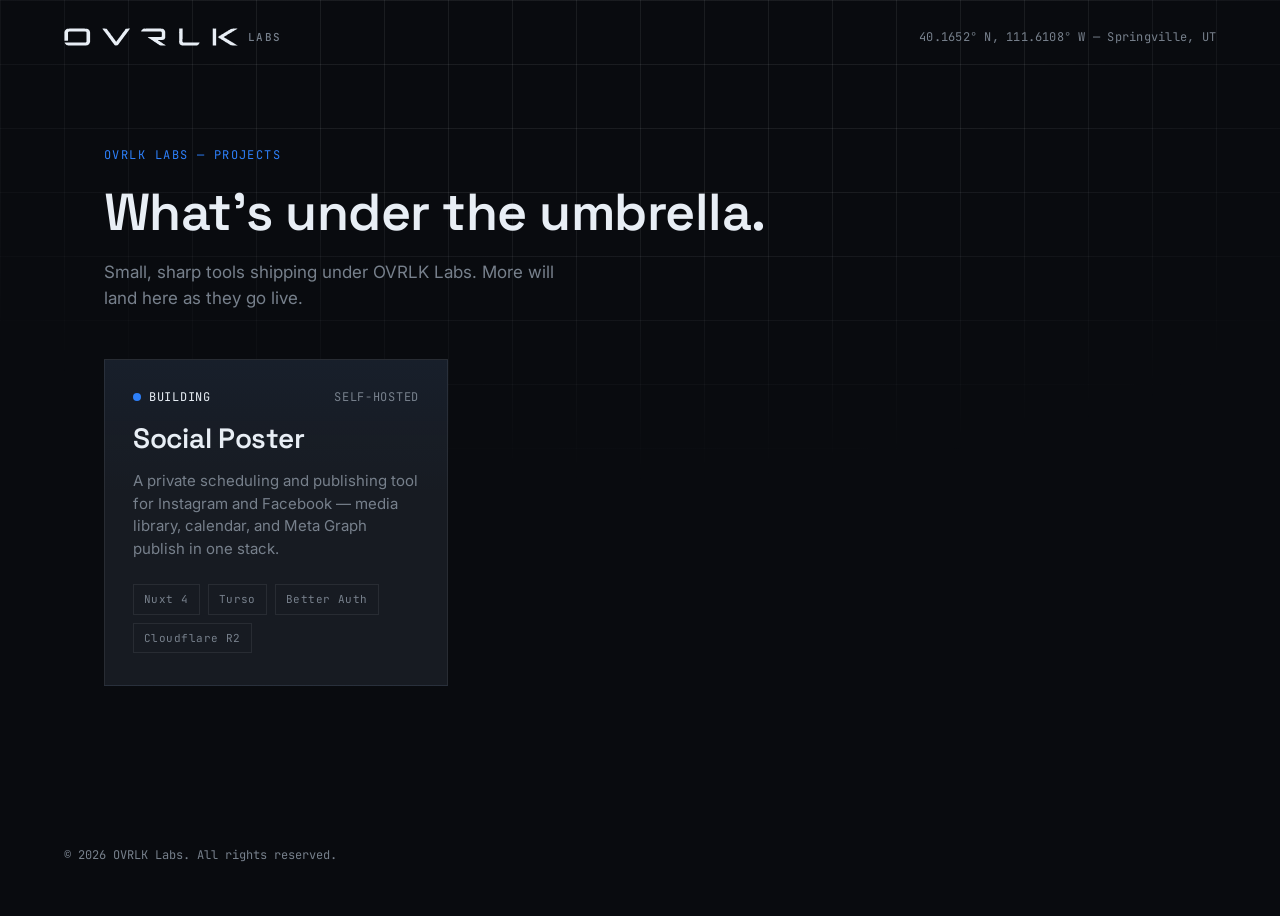
==== projects.html @ 6d1fc2ef "Add projects page and adjust styles." ====
<!DOCTYPE html>
<html lang="en">
<head>
  <meta charset="UTF-8" />
  <meta name="viewport" content="width=device-width, initial-scale=1.0" />
  <title>Projects — OVRLK Labs</title>
  <meta name="description" content="Projects under the OVRLK Labs umbrella — small, sharp software by Clint Losee." />

  <link rel="preconnect" href="https://fonts.googleapis.com">
  <link rel="preconnect" href="https://fonts.gstatic.com" crossorigin>
  <link href="https://fonts.googleapis.com/css2?family=Space+Grotesk:wght@400;500;600;700&family=Inter:wght@400;500;600&family=JetBrains+Mono:wght@400;500&display=swap" rel="stylesheet">

  <link rel="stylesheet" href="styles.css" />
</head>
<body>

  <div class="grid-overlay" aria-hidden="true"></div>

  <header class="topbar">
    <a class="wordmark" href="index.html">
      <img class="logo-mark" src="assets/logo.svg" alt="OVRLK" width="166" height="19" />
      <span class="labs-tag">LABS</span>
    </a>
    <div class="coords">40.1652&deg; N, 111.6108&deg; W &mdash; Springville, UT</div>
  </header>

  <main>
    <section class="page-intro">
      <p class="eyebrow">OVRLK LABS &mdash; PROJECTS</p>
      <h1>What&rsquo;s under the umbrella.</h1>
      <p class="sub">
        Small, sharp tools shipping under OVRLK Labs.
        More will land here as they go live.
      </p>
    </section>

    <section class="projects" aria-label="Projects">
      <article class="project">
        <div class="project-meta">
          <span class="project-status"><span class="pulse-dot" aria-hidden="true"></span> Building</span>
          <span class="project-tag">Self-hosted</span>
        </div>
        <h2 class="project-name">Social Poster</h2>
        <p class="project-desc">
          A private scheduling and publishing tool for Instagram and Facebook —
          media library, calendar, and Meta Graph publish in one stack.
        </p>
        <ul class="project-stack" aria-label="Stack">
          <li>Nuxt 4</li>
          <li>Turso</li>
          <li>Better Auth</li>
          <li>Cloudflare R2</li>
        </ul>
      </article>
    </section>
  </main>

  <footer>
    <p>&copy; <span id="year"></span> OVRLK Labs. All rights reserved.</p>
  </footer>

  <script src="script.js"></script>
</body>
</html>
---- styles.css ----
/* ==========================================================================
   OVRLK Labs — landing page
   Tokens
   ========================================================================== */

:root {
  --bg: #090b0f; /* Obsidian */
  --bg-2: #171b22; /* Graphite */
  --fg: #e8eef5; /* Ice */
  --fg-dim: #77808c; /* Steel */
  --line: rgba(232, 238, 245, 0.08);
  --accent: #2d7ff9; /* Signal Blue */
  --accent-hover: #4d94ff;
  --ridge-back: #1e2430;
  --ridge-mid: #12161d;

  --font-display: 'Space Grotesk', sans-serif;
  --font-body: 'Inter', sans-serif;
  --font-mono: 'JetBrains Mono', monospace;

  --max-width: 1200px;
  --edge: clamp(24px, 5vw, 64px);
}

/* ==========================================================================
   Reset
   ========================================================================== */

*,
*::before,
*::after {
  box-sizing: border-box;
}

html {
  scroll-behavior: smooth;
}

body {
  margin: 0;
  background: var(--bg);
  color: var(--fg);
  font-family: var(--font-body);
  line-height: 1.5;
  -webkit-font-smoothing: antialiased;
}

a {
  color: inherit;
}

/* Visible keyboard focus */
a:focus-visible,
button:focus-visible {
  outline: 2px solid var(--accent);
  outline-offset: 3px;
}

/* ==========================================================================
   Background grid overlay — subtle lab-schematic texture
   ========================================================================== */

.grid-overlay {
  position: fixed;
  inset: 0;
  pointer-events: none;
  z-index: 0;
  background-image:
    linear-gradient(var(--line) 1px, transparent 1px),
    linear-gradient(90deg, var(--line) 1px, transparent 1px);
  background-size: 64px 64px;
  mask-image: radial-gradient(ellipse 80% 60% at 50% 0%, black 40%, transparent 90%);
}

/* ==========================================================================
   Topbar
   ========================================================================== */

.topbar {
  position: relative;
  z-index: 2;
  display: flex;
  align-items: center;
  justify-content: space-between;
  padding: 28px var(--edge);
}

.wordmark {
  display: flex;
  align-items: center;
  gap: 10px;
  color: var(--fg);
  text-decoration: none;
  transition: opacity 0.15s ease;
}

.wordmark:hover {
  opacity: 0.85;
}

.logo-mark {
  height: 18px;
  width: auto;
  display: block;
}

.labs-tag {
  font-family: var(--font-mono);
  font-size: 11px;
  font-weight: 500;
  letter-spacing: 0.14em;
  color: var(--fg-dim);
  padding-top: 1px;
}

.coords {
  font-family: var(--font-mono);
  font-size: 12px;
  color: var(--fg-dim);
  letter-spacing: 0.02em;
}

@media (max-width: 640px) {
  .coords {
    display: none;
  }
}

/* ==========================================================================
   Hero
   ========================================================================== */

.hero {
  position: relative;
  z-index: 1;
  min-height: 80vh;
  display: flex;
  flex-direction: column;
  justify-content: flex-end;
  align-items: flex-start;
  overflow: hidden;
  padding: 0 var(--edge);
}

.hero-content {
  position: relative;
  z-index: 2;
  max-width: 640px;
  /* Keep copy just above the ridge band / CTA */
  margin-bottom: clamp(48px, 8vh, 88px);
}

.eyebrow {
  font-family: var(--font-mono);
  font-size: 12px;
  letter-spacing: 0.12em;
  color: var(--accent);
  margin: 0 0 20px;
  text-transform: uppercase;
}

.hero h1 {
  font-family: var(--font-display);
  font-weight: 600;
  font-size: clamp(40px, 6vw, 68px);
  line-height: 1.05;
  letter-spacing: -0.01em;
  margin: 0 0 24px;
}

.sub {
  font-size: 17px;
  color: var(--fg-dim);
  max-width: 480px;
  margin: 0;
}

.cta {
  display: inline-flex;
  align-items: center;
  gap: 10px;
  font-family: var(--font-mono);
  font-size: 14px;
  letter-spacing: 0.02em;
  text-decoration: none;
  color: var(--fg);
  background: var(--accent);
  padding: 14px 22px;
  border-radius: 2px;
  transition: transform 0.15s ease, background 0.15s ease;
}

/* Sit the CTA down in the ridge band, clear of the copy above */
.hero-cta {
  position: relative;
  z-index: 2;
  margin-bottom: clamp(56px, 12vh, 110px);
}

.cta:hover {
  background: var(--accent-hover);
  transform: translateY(-1px);
}

.cta .arrow {
  transition: transform 0.15s ease;
}

.cta:hover .arrow {
  transform: translateX(3px);
}

/* ==========================================================================
   Horizon SVG — signature element
   ========================================================================== */

.horizon {
  position: absolute;
  left: 0;
  right: 0;
  bottom: 0;
  width: 100%;
  height: 340px;
  z-index: 1;
  overflow: visible;
}

.ridge {
  fill: var(--bg-2);
  stroke: none;
}

.ridge-back {
  fill: var(--ridge-back);
  opacity: 0.9;
}

.ridge-mid {
  fill: var(--ridge-mid);
  opacity: 0.95;
}

.ridge-front {
  fill: var(--bg);
}

/* Ridge drift — each layer creeps sideways at a different, slow pace.
   Readable ambient motion; still far from a spotlight sweep.
   CSS transforms on SVG <g> need transform-box for reliable animation. */
.ridge-layer {
  transform-box: view-box;
  transform-origin: center;
  will-change: transform;
}

.ridge-back-layer {
  animation: driftBack 28s ease-in-out infinite;
}

.ridge-mid-layer {
  animation: driftMid 20s ease-in-out infinite;
  animation-delay: -4s;
}

.ridge-front-layer {
  animation: driftFront 24s ease-in-out infinite;
  animation-delay: -11s;
}

@keyframes driftBack {
  0%, 100% { transform: translate3d(-40px, 0, 0); }
  50% { transform: translate3d(40px, 0, 0); }
}

@keyframes driftMid {
  0%, 100% { transform: translate3d(32px, 0, 0); }
  50% { transform: translate3d(-32px, 0, 0); }
}

@keyframes driftFront {
  0%, 100% { transform: translate3d(-24px, 0, 0); }
  50% { transform: translate3d(24px, 0, 0); }
}

@media (prefers-reduced-motion: reduce) {
  .ridge-back-layer,
  .ridge-mid-layer,
  .ridge-front-layer {
    animation: none;
  }
}

/* ==========================================================================
   Status board
   ========================================================================== */

.status-board {
  position: relative;
  z-index: 2;
  max-width: var(--max-width);
  margin: 0 auto;
  padding: 64px var(--edge) 120px;
  border-top: 1px solid var(--line);
}

.status-board .eyebrow {
  margin-bottom: 28px;
}

.rows {
  display: grid;
  gap: 0;
  margin: 0;
}

.row {
  display: grid;
  grid-template-columns: 160px 1fr;
  gap: 24px;
  padding: 18px 0;
  border-bottom: 1px solid var(--line);
  align-items: center;
}

.row dt {
  font-family: var(--font-mono);
  font-size: 12px;
  color: var(--fg-dim);
  letter-spacing: 0.08em;
}

.row dd {
  margin: 0;
  font-size: 15px;
}

.row dd a {
  text-decoration: none;
  border-bottom: 1px solid var(--line);
  transition: border-color 0.15s ease, color 0.15s ease;
}

.row dd a:hover {
  color: var(--accent);
  border-color: var(--accent);
}

.pulse-dot {
  display: inline-block;
  width: 8px;
  height: 8px;
  border-radius: 50%;
  background: var(--accent);
  margin-right: 8px;
  vertical-align: middle;
  animation: pulse 2.4s ease-in-out infinite;
}

@keyframes pulse {
  0%, 100% {
    opacity: 1;
    box-shadow: 0 0 0 0 rgba(45, 127, 249, 0.4);
  }
  50% {
    opacity: 0.6;
    box-shadow: 0 0 0 6px rgba(45, 127, 249, 0);
  }
}

@media (prefers-reduced-motion: reduce) {
  .pulse-dot {
    animation: none;
  }
}

@media (max-width: 560px) {
  .row {
    grid-template-columns: 1fr;
    gap: 6px;
  }
}

/* ==========================================================================
   Projects page
   ========================================================================== */

.page-intro {
  position: relative;
  z-index: 1;
  max-width: var(--max-width);
  margin: 0 auto;
  padding: 72px var(--edge) 48px;
}

.page-intro h1 {
  font-family: var(--font-display);
  font-weight: 600;
  font-size: clamp(32px, 5vw, 52px);
  line-height: 1.08;
  letter-spacing: -0.01em;
  margin: 0 0 20px;
}

.page-intro .sub {
  margin-bottom: 0;
}

.projects {
  position: relative;
  z-index: 1;
  max-width: var(--max-width);
  margin: 0 auto;
  padding: 0 var(--edge) 120px;
  display: grid;
  grid-template-columns: repeat(auto-fill, minmax(300px, 1fr));
  gap: 20px;
}

.project {
  display: flex;
  flex-direction: column;
  gap: 16px;
  padding: 28px 28px 32px;
  border: 1px solid var(--line);
  background:
    linear-gradient(180deg, rgba(45, 127, 249, 0.04) 0%, transparent 42%),
    var(--bg-2);
  transition: border-color 0.2s ease, transform 0.2s ease;
}

.project:hover {
  border-color: rgba(45, 127, 249, 0.35);
  transform: translateY(-2px);
}

.project-meta {
  display: flex;
  align-items: center;
  justify-content: space-between;
  gap: 12px;
  font-family: var(--font-mono);
  font-size: 12px;
  letter-spacing: 0.06em;
  text-transform: uppercase;
}

.project-status {
  color: var(--fg);
  display: inline-flex;
  align-items: center;
}

.project-tag {
  color: var(--fg-dim);
}

.project-name {
  font-family: var(--font-display);
  font-weight: 600;
  font-size: 28px;
  letter-spacing: -0.01em;
  margin: 0;
  line-height: 1.15;
}

.project-desc {
  margin: 0;
  color: var(--fg-dim);
  font-size: 15px;
  max-width: 42ch;
  flex: 1;
}

.project-stack {
  list-style: none;
  display: flex;
  flex-wrap: wrap;
  gap: 8px;
  margin: 8px 0 0;
  padding: 0;
}

.project-stack li {
  font-family: var(--font-mono);
  font-size: 11px;
  letter-spacing: 0.04em;
  color: var(--fg-dim);
  border: 1px solid var(--line);
  padding: 6px 10px;
}

/* ==========================================================================
   Footer
   ========================================================================== */

footer {
  position: relative;
  z-index: 2;
  padding: 28px var(--edge) 40px;
  font-family: var(--font-mono);
  font-size: 12px;
  color: var(--fg-dim);
}
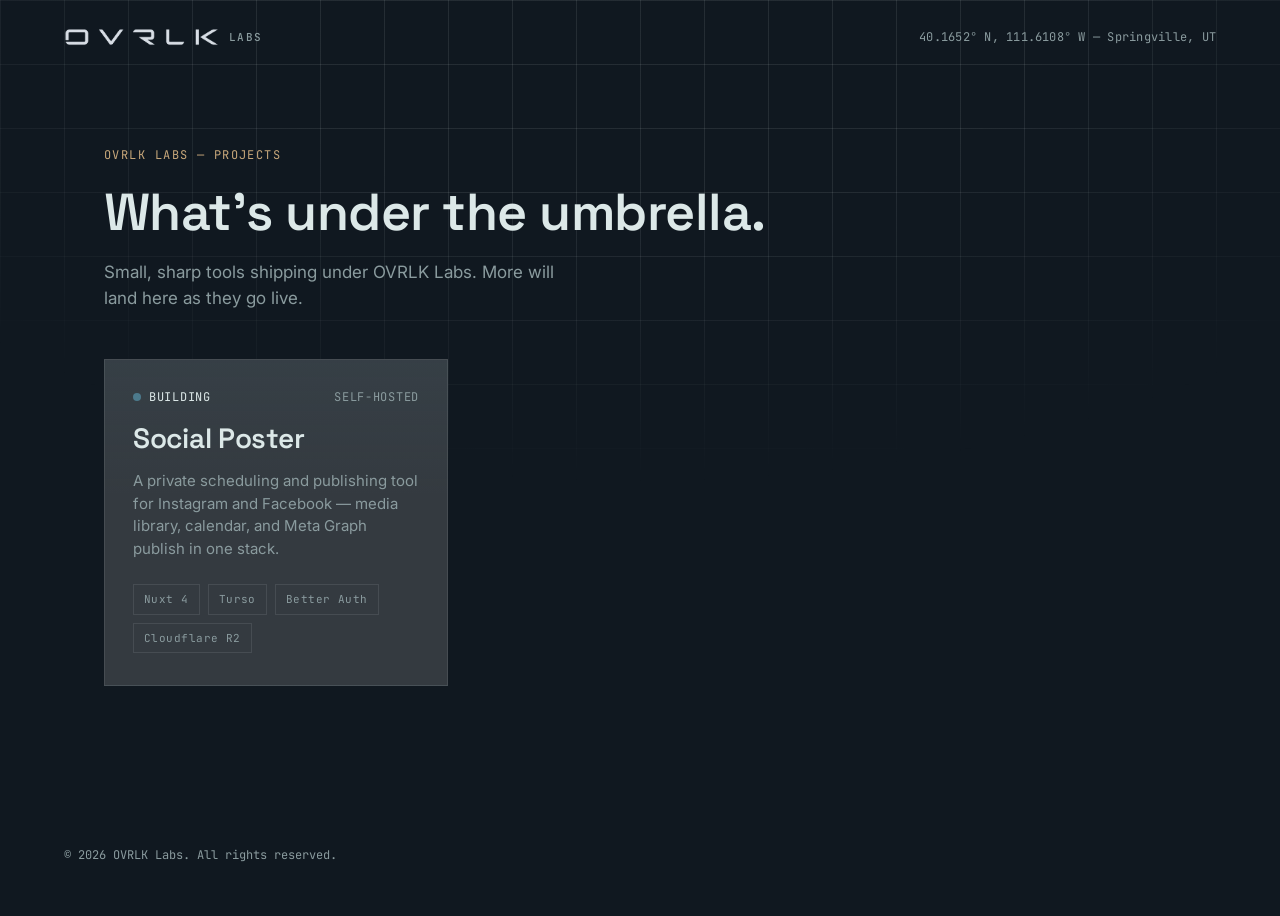
==== commit 58d1cf9c: "Favicon and replace svg logo with png due to issues. Color palette changes." ====
--- a/projects.html
+++ b/projects.html
@@ -5,6 +5,13 @@
   <meta name="viewport" content="width=device-width, initial-scale=1.0" />
   <title>Projects — OVRLK Labs</title>
   <meta name="description" content="Projects under the OVRLK Labs umbrella — small, sharp software by Clint Losee." />
+  <meta name="theme-color" content="#101820" />
+
+  <link rel="icon" href="favicon.ico" sizes="48x48" />
+  <link rel="icon" href="assets/favicon-32x32.png" type="image/png" sizes="32x32" />
+  <link rel="icon" href="assets/favicon-16x16.png" type="image/png" sizes="16x16" />
+  <link rel="apple-touch-icon" href="assets/apple-touch-icon.png" sizes="180x180" />
+  <link rel="manifest" href="site.webmanifest" />
 
   <link rel="preconnect" href="https://fonts.googleapis.com">
   <link rel="preconnect" href="https://fonts.gstatic.com" crossorigin>
@@ -18,10 +25,10 @@
 
   <header class="topbar">
     <a class="wordmark" href="index.html">
-      <img class="logo-mark" src="assets/logo.svg" alt="OVRLK" width="166" height="19" />
+      <img class="logo-mark" src="assets/logo.png" alt="OVRLK" width="166" height="19" />
       <span class="labs-tag">LABS</span>
     </a>
-    <div class="coords">40.1652&deg; N, 111.6108&deg; W &mdash; Springville, UT</div>
+    <div class="coords" id="coords" aria-live="polite">40.1652&deg; N, 111.6108&deg; W &mdash; Springville, UT</div>
   </header>
 
   <main>
--- a/styles.css
+++ b/styles.css
@@ -1,18 +1,32 @@
 /* ==========================================================================
    OVRLK Labs — landing page
    Tokens
+
+   Brand palette
+     Night Sky    #101820  — page background
+     Granite      #343A40  — surfaces, ridge layers
+     Glacier      #DCE8E8  — primary text
+     Alpine Blue  #4C7A8C  — interactive (links, pulse, focus)
+     Sandstone    #C7A77A  — warm accent (eyebrows, CTA)
+
+   Derived (not brand swatches): fg-dim, line, *hover, ridge-mid/back
    ========================================================================== */
 
 :root {
-  --bg: #090b0f; /* Obsidian */
-  --bg-2: #171b22; /* Graphite */
-  --fg: #e8eef5; /* Ice */
-  --fg-dim: #77808c; /* Steel */
-  --line: rgba(232, 238, 245, 0.08);
-  --accent: #2d7ff9; /* Signal Blue */
-  --accent-hover: #4d94ff;
-  --ridge-back: #1e2430;
-  --ridge-mid: #12161d;
+  /* Brand */
+  --bg: #101820; /* Night Sky */
+  --bg-2: #343A40; /* Granite */
+  --fg: #DCE8E8; /* Glacier */
+  --accent: #4C7A8C; /* Alpine Blue */
+  --warm: #C7A77A; /* Sandstone */
+
+  /* Derived */
+  --fg-dim: #8A9B9E; /* Glacier × Alpine */
+  --line: rgba(220, 232, 232, 0.1);
+  --accent-hover: #5E90A3;
+  --warm-hover: #D4B88F;
+  --ridge-back: #2A3238;
+  --ridge-mid: #1A2228;
 
   --font-display: 'Space Grotesk', sans-serif;
   --font-body: 'Inter', sans-serif;
@@ -118,6 +132,10 @@
   font-size: 12px;
   color: var(--fg-dim);
   letter-spacing: 0.02em;
+  white-space: nowrap;
+  text-align: right;
+  font-variant-numeric: tabular-nums;
+  transition: color 0.2s ease;
 }
 
 @media (max-width: 640px) {
@@ -154,7 +172,7 @@
   font-family: var(--font-mono);
   font-size: 12px;
   letter-spacing: 0.12em;
-  color: var(--accent);
+  color: var(--warm);
   margin: 0 0 20px;
   text-transform: uppercase;
 }
@@ -183,10 +201,9 @@
   font-size: 14px;
   letter-spacing: 0.02em;
   text-decoration: none;
-  color: var(--fg);
-  background: var(--accent);
+  color: var(--bg);
+  background: var(--warm);
   padding: 14px 22px;
-  border-radius: 2px;
   transition: transform 0.15s ease, background 0.15s ease;
 }
 
@@ -198,7 +215,7 @@
 }
 
 .cta:hover {
-  background: var(--accent-hover);
+  background: var(--warm-hover);
   transform: translateY(-1px);
 }
 
@@ -359,11 +376,11 @@
 @keyframes pulse {
   0%, 100% {
     opacity: 1;
-    box-shadow: 0 0 0 0 rgba(45, 127, 249, 0.4);
+    box-shadow: 0 0 0 0 rgba(76, 122, 140, 0.45);
   }
   50% {
     opacity: 0.6;
-    box-shadow: 0 0 0 6px rgba(45, 127, 249, 0);
+    box-shadow: 0 0 0 6px rgba(76, 122, 140, 0);
   }
 }
 
@@ -423,13 +440,13 @@
   padding: 28px 28px 32px;
   border: 1px solid var(--line);
   background:
-    linear-gradient(180deg, rgba(45, 127, 249, 0.04) 0%, transparent 42%),
+    linear-gradient(180deg, rgba(76, 122, 140, 0.08) 0%, transparent 42%),
     var(--bg-2);
   transition: border-color 0.2s ease, transform 0.2s ease;
 }
 
 .project:hover {
-  border-color: rgba(45, 127, 249, 0.35);
+  border-color: rgba(76, 122, 140, 0.45);
   transform: translateY(-2px);
 }
 
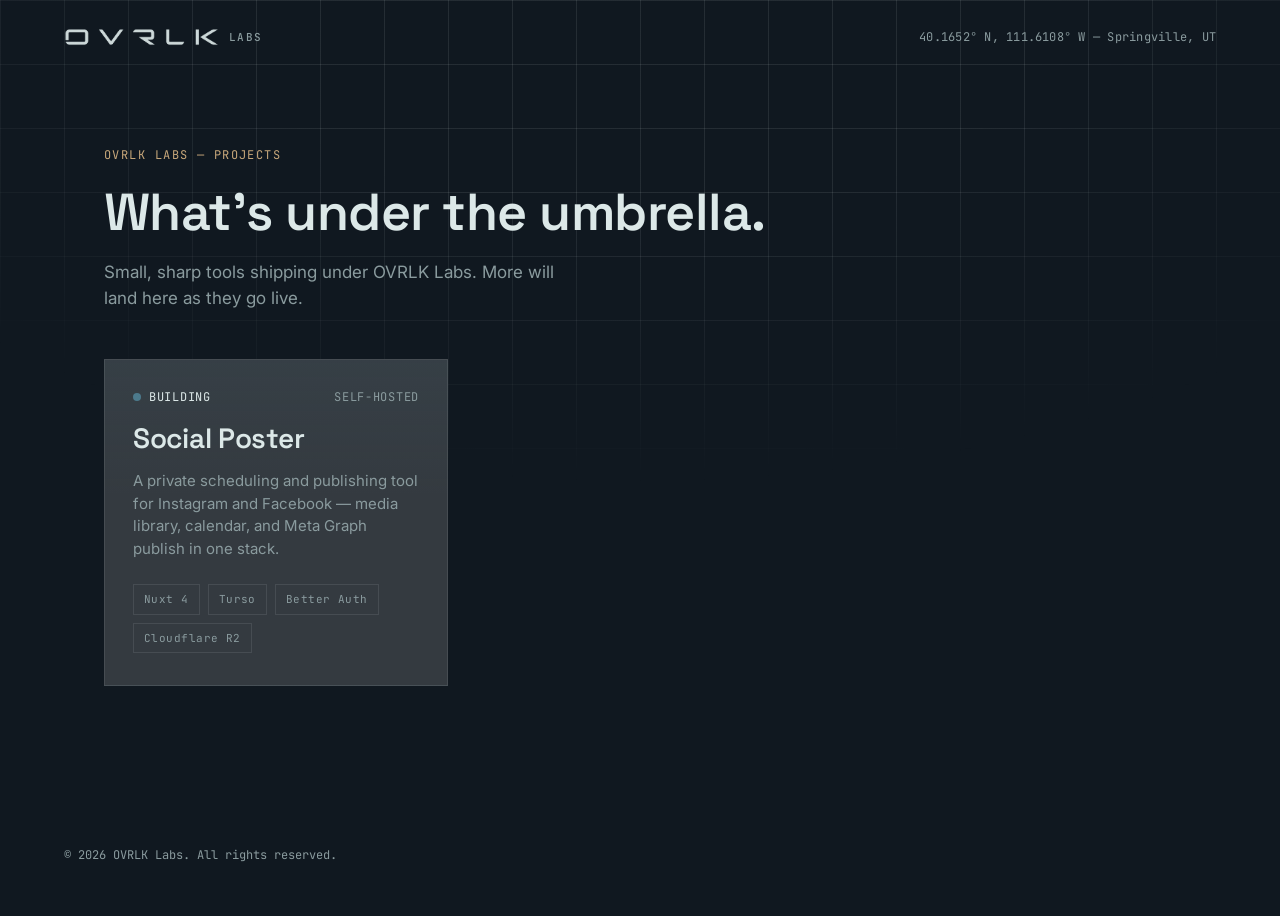
==== commit c352b73b: "Rebuild logos and images" ====
--- a/projects.html
+++ b/projects.html
@@ -8,6 +8,7 @@
   <meta name="theme-color" content="#101820" />
 
   <link rel="icon" href="favicon.ico" sizes="48x48" />
+  <link rel="icon" href="assets/favicon-48x48.png" type="image/png" sizes="48x48" />
   <link rel="icon" href="assets/favicon-32x32.png" type="image/png" sizes="32x32" />
   <link rel="icon" href="assets/favicon-16x16.png" type="image/png" sizes="16x16" />
   <link rel="apple-touch-icon" href="assets/apple-touch-icon.png" sizes="180x180" />
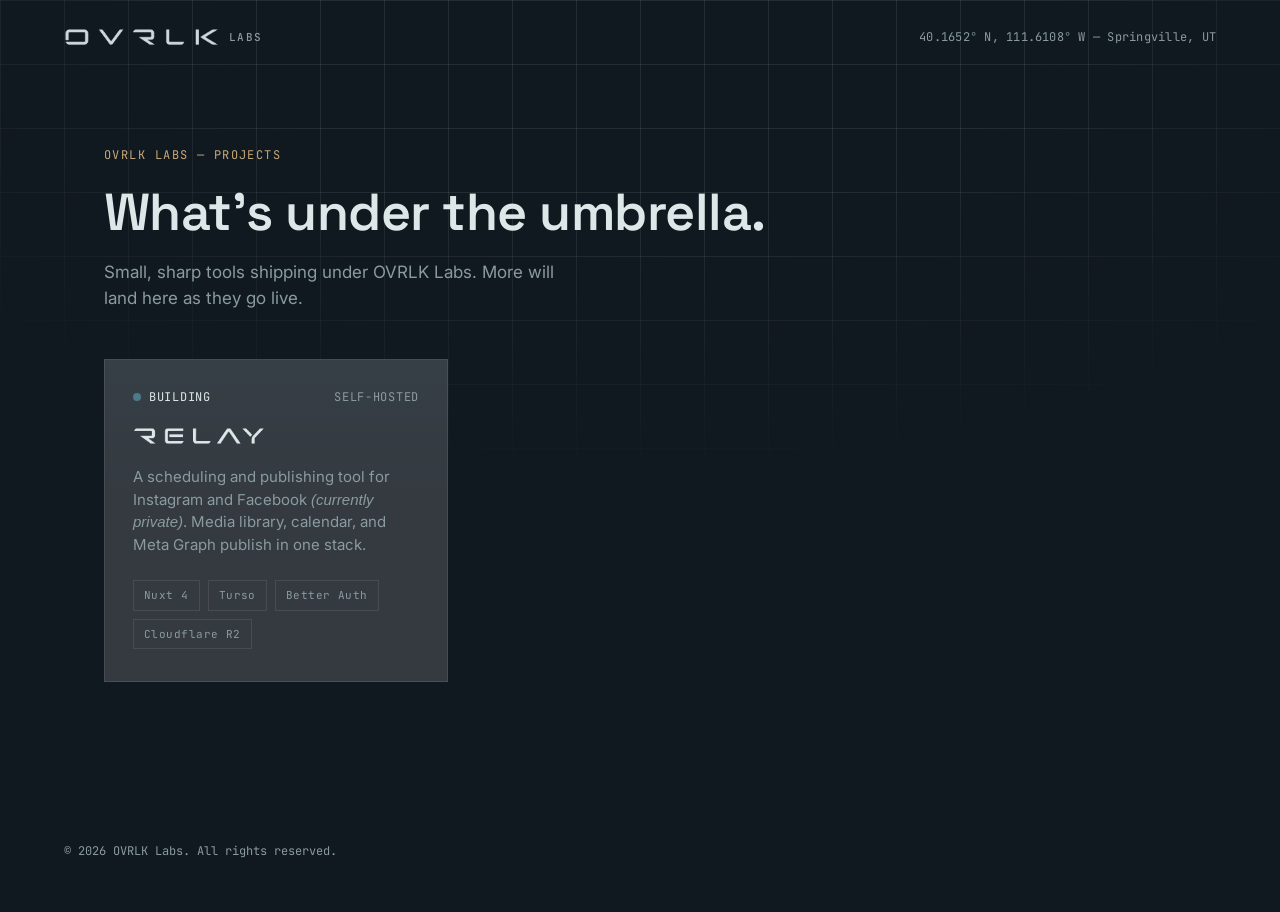
==== commit 2f3f5e7d: "Update the social poster project branding." ====
--- a/projects.html
+++ b/projects.html
@@ -48,10 +48,12 @@
           <span class="project-status"><span class="pulse-dot" aria-hidden="true"></span> Building</span>
           <span class="project-tag">Self-hosted</span>
         </div>
-        <h2 class="project-name">Social Poster</h2>
+        <h2 class="project-name">
+          <img class="project-logo" src="assets/RELAY-logo.png" alt="RELAY" width="800" height="170" />
+        </h2>
         <p class="project-desc">
-          A private scheduling and publishing tool for Instagram and Facebook —
-          media library, calendar, and Meta Graph publish in one stack.
+          A scheduling and publishing tool for Instagram and Facebook <span class="italic"> (currently private)</span>.
+          Media library, calendar, and Meta Graph publish in one stack.
         </p>
         <ul class="project-stack" aria-label="Stack">
           <li>Nuxt 4</li>
--- a/styles.css
+++ b/styles.css
@@ -471,6 +471,10 @@
   color: var(--fg-dim);
 }
 
+.italic {
+  font-style: italic;
+}
+
 .project-name {
   font-family: var(--font-display);
   font-weight: 600;
@@ -480,6 +484,12 @@
   line-height: 1.15;
 }
 
+.project-logo {
+  display: block;
+  height: 28px;
+  width: auto;
+}
+
 .project-desc {
   margin: 0;
   color: var(--fg-dim);
